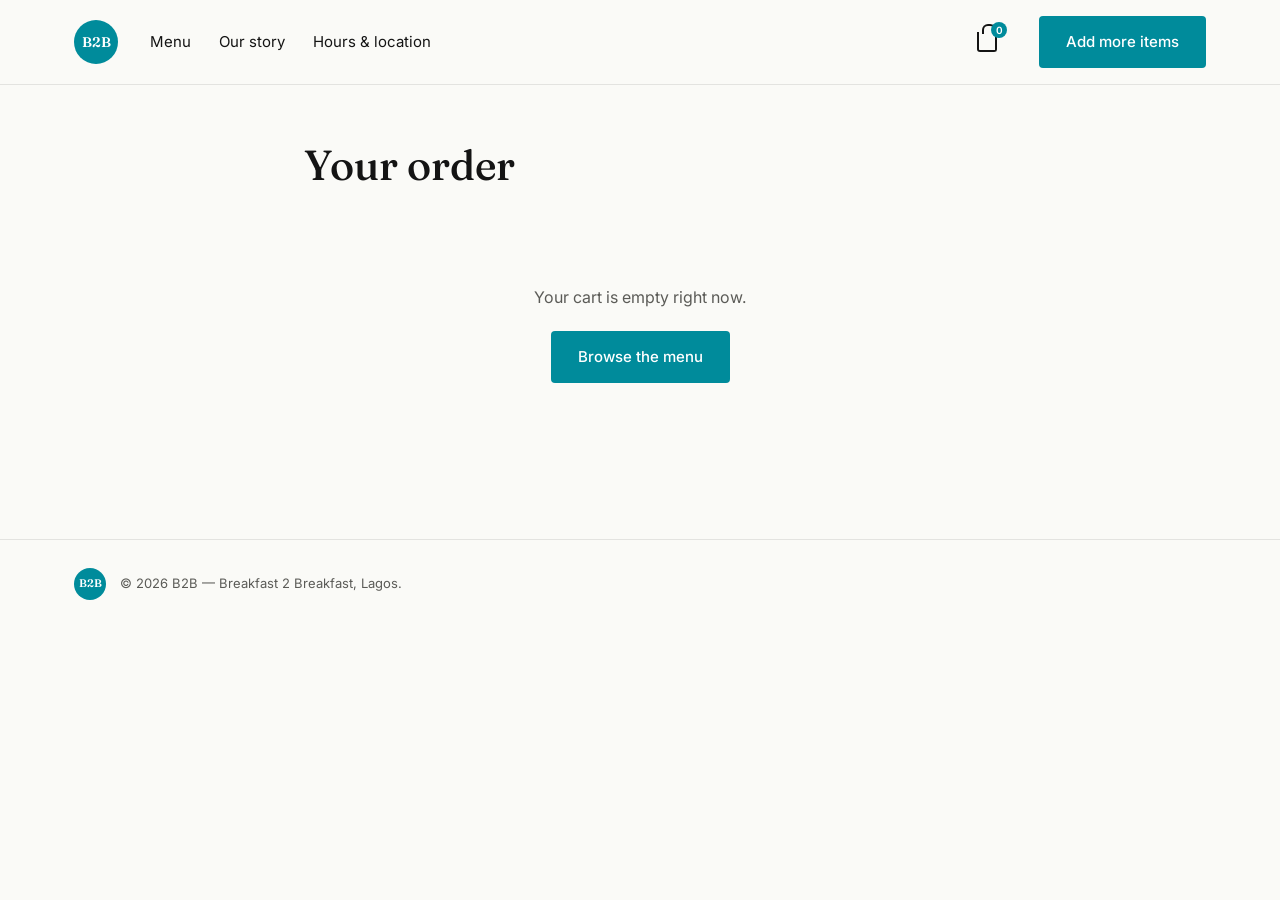
==== cart.html @ af019fbb "Add files via upload" ====
<!DOCTYPE html>
<html lang="en">
<head>
<meta charset="UTF-8">
<meta name="viewport" content="width=device-width, initial-scale=1.0">
<title>Your order — B2B Breakfast 2 Breakfast</title>
<meta name="description" content="Review your order and send it to B2B on WhatsApp.">
<link rel="preconnect" href="https://fonts.googleapis.com">
<link rel="preconnect" href="https://fonts.gstatic.com" crossorigin>
<link href="https://fonts.googleapis.com/css2?family=Fraunces:opsz,wght@9..144,400;9..144,500;9..144,600&family=Inter:wght@400;500;600&display=swap" rel="stylesheet">
<link rel="stylesheet" href="css/styles.css">
</head>
<body>

<header class="site-header">
  <div class="wrap header-inner">
    <a href="index.html" class="logo">
      <span class="logo-mark">B2B</span>
    </a>
    <nav class="main-nav" id="main-nav">
      <a href="menu.html">Menu</a>
      <a href="index.html#story">Our story</a>
      <a href="index.html#hours">Hours &amp; location</a>
    </nav>
    <a href="cart.html" class="cart-link" aria-label="View cart">
      <i class="cart-icon"></i>
      <span class="cart-count" id="cart-count" hidden>0</span>
    </a>
    <a href="menu.html" class="btn btn-primary header-cta">Add more items</a>
    <button class="nav-toggle" id="nav-toggle" aria-label="Toggle navigation" aria-expanded="false">
      <span></span><span></span><span></span>
    </button>
  </div>
</header>

<main>
  <section class="cart-page">
    <div class="wrap cart-wrap">

      <h1>Your order</h1>

      <div id="cart-empty" class="cart-empty" hidden>
        <p>Your cart is empty right now.</p>
        <a href="menu.html" class="btn btn-primary">Browse the menu</a>
      </div>

      <div id="cart-content">
        <div class="cart-content-header">
          <button class="clear-cart-btn" id="clear-cart">Clear cart</button>
        </div>
        <div class="cart-items" id="cart-items"></div>

        <div class="cart-total-row">
          <span>Total</span>
          <span id="cart-total">&#8358;0</span>
        </div>

        <div class="fulfilment-block">
          <p class="fulfilment-label">Fulfilment</p>
          <div class="fulfilment-options">
            <button class="fulfilment-option active" data-type="pickup">Pickup</button>
            <button class="fulfilment-option" data-type="delivery">Delivery</button>
          </div>
          <p class="fulfilment-note">Delivery fee and estimated time are confirmed on WhatsApp.</p>
        </div>

        <div class="checkout-actions">
          <button class="btn btn-ghost btn-block" id="download-receipt">Download receipt</button>
          <a class="btn btn-primary btn-block" id="whatsapp-send" href="#" target="_blank" rel="noopener">Send order on WhatsApp</a>
        </div>

        <p class="checkout-hint">Download the receipt first, then attach it in WhatsApp before sending your message.</p>
      </div>

    </div>
  </section>
</main>

<footer class="site-footer">
  <div class="wrap footer-inner">
    <span class="logo-mark small">B2B</span>
    <p>&copy; <span id="year"></span> B2B &mdash; Breakfast 2 Breakfast, Lagos.</p>
  </div>
</footer>

<script src="js/cart.js"></script>
<script src="js/cart-page.js"></script>
<script src="js/main.js"></script>
</body>
</html>
---- css/styles.css ----
/* ---------- Tokens ---------- */
:root {
  --teal: #008B9B;
  --teal-dark: #00707D;
  --bg: #FAFAF7;
  --surface: #FFFFFF;
  --ink: #141414;
  --ink-muted: #5B5B57;
  --gold: #C9A227;
  --border: rgba(20, 20, 20, 0.1);

  --font-display: 'Fraunces', serif;
  --font-body: 'Inter', sans-serif;

  --wrap: 1180px;
}

* { box-sizing: border-box; }
html { scroll-behavior: smooth; }

body {
  margin: 0;
  background: var(--bg);
  color: var(--ink);
  font-family: var(--font-body);
  font-size: 16px;
  line-height: 1.6;
  -webkit-font-smoothing: antialiased;
}

a { color: inherit; text-decoration: none; }

.wrap {
  max-width: var(--wrap);
  margin: 0 auto;
  padding: 0 24px;
}

h1, h2, h3 {
  font-family: var(--font-display);
  font-weight: 500;
  line-height: 1.15;
  margin: 0;
}

h2 { font-size: clamp(28px, 3.5vw, 40px); max-width: 20ch; }
h3 { font-size: 20px; }

p { margin: 0; color: var(--ink-muted); max-width: 65ch; }

:focus-visible {
  outline: 2px solid var(--teal);
  outline-offset: 3px;
}

@media (prefers-reduced-motion: reduce) {
  * { animation: none !important; transition: none !important; }
  html { scroll-behavior: auto; }
}

/* ---------- Buttons ---------- */
.btn {
  display: inline-flex;
  align-items: center;
  justify-content: center;
  padding: 13px 26px;
  border-radius: 4px;
  font-family: var(--font-body);
  font-weight: 500;
  font-size: 15px;
  border: 1px solid transparent;
  cursor: pointer;
  transition: background-color 0.15s ease, border-color 0.15s ease, transform 0.15s ease;
}
.btn:active { transform: scale(0.97); }
.btn:disabled { opacity: 0.6; cursor: default; transform: none; }

.btn-primary {
  background: var(--teal);
  color: #fff;
}
.btn-primary:hover { background: var(--teal-dark); }

.btn-ghost {
  background: transparent;
  border-color: var(--border);
  color: var(--ink);
}
.btn-ghost:hover { border-color: var(--ink); }

/* ---------- Header ---------- */
.site-header {
  position: sticky;
  top: 0;
  background: var(--bg);
  border-bottom: 1px solid var(--border);
  z-index: 50;
}

.header-inner {
  display: flex;
  align-items: center;
  gap: 32px;
  padding-top: 16px;
  padding-bottom: 16px;
}

.logo-mark {
  display: inline-flex;
  align-items: center;
  justify-content: center;
  width: 44px;
  height: 44px;
  border-radius: 50%;
  background: var(--teal);
  color: #fff;
  font-family: var(--font-display);
  font-size: 14px;
  font-weight: 600;
}
.logo-mark.small { width: 32px; height: 32px; font-size: 11px; }

.main-nav {
  display: flex;
  gap: 28px;
  margin-right: auto;
  font-size: 15px;
}

.header-cta { margin-left: 0; }

.cart-link {
  position: relative;
  display: inline-flex;
  align-items: center;
  justify-content: center;
  width: 40px;
  height: 40px;
}

.cart-icon {
  width: 20px;
  height: 20px;
  border: 2px solid var(--ink);
  border-top: none;
  border-radius: 0 0 3px 3px;
  position: relative;
}
.cart-icon::before {
  content: "";
  position: absolute;
  top: -8px;
  left: 3px;
  width: 10px;
  height: 8px;
  border: 2px solid var(--ink);
  border-bottom: none;
  border-radius: 6px 6px 0 0;
}

.cart-count {
  position: absolute;
  top: 0;
  right: 0;
  min-width: 16px;
  height: 16px;
  padding: 0 4px;
  border-radius: 8px;
  background: var(--teal);
  color: #fff;
  font-size: 10px;
  font-weight: 600;
  display: flex;
  align-items: center;
  justify-content: center;
}
.cart-count.pop {
  animation: cart-pop 0.3s ease;
}

@keyframes cart-pop {
  0% { transform: scale(1); }
  40% { transform: scale(1.35); }
  100% { transform: scale(1); }
}

.nav-toggle {
  display: none;
  flex-direction: column;
  gap: 5px;
  background: none;
  border: none;
  padding: 8px;
  cursor: pointer;
}
.nav-toggle span {
  width: 22px;
  height: 2px;
  background: var(--ink);
}

@media (max-width: 760px) {
  .main-nav {
    display: none;
    order: 3;
    width: 100%;
    flex-direction: column;
    gap: 16px;
    padding-top: 16px;
  }
  .main-nav.open { display: flex; }
  .header-inner { flex-wrap: wrap; }
  .header-cta { display: none; }
  .nav-toggle { display: flex; margin-left: auto; }
}

/* ---------- Hero ---------- */
.hero { padding: 72px 0 56px; }

.serving-chip {
  display: inline-flex;
  align-items: center;
  gap: 8px;
  padding: 7px 14px;
  border: 1px solid var(--border);
  border-radius: 999px;
  font-size: 13px;
  color: var(--ink-muted);
  margin-bottom: 28px;
}

.serving-chip .dot {
  width: 7px;
  height: 7px;
  border-radius: 50%;
  background: var(--teal);
}

.hero-headline {
  font-size: clamp(38px, 6vw, 68px);
  max-width: 15ch;
  margin-bottom: 24px;
}

.hero-sub {
  font-size: 18px;
  max-width: 52ch;
  margin-bottom: 36px;
}

.hero-actions { display: flex; gap: 16px; flex-wrap: wrap; }

/* ---------- Ribbon ---------- */
.ribbon {
  background: var(--ink);
  color: var(--bg);
  overflow: hidden;
  padding: 14px 0;
}

.ribbon-track {
  display: flex;
  gap: 20px;
  white-space: nowrap;
  width: max-content;
  font-size: 14px;
  letter-spacing: 0.02em;
  animation: scroll-ribbon 28s linear infinite;
}

@keyframes scroll-ribbon {
  from { transform: translateX(0); }
  to { transform: translateX(-50%); }
}

/* ---------- Categories ---------- */
.categories { padding: 88px 0; }
.categories h2 { margin-bottom: 40px; }

.category-grid {
  display: grid;
  grid-template-columns: repeat(4, 1fr);
  gap: 24px;
}

.category-card {
  display: block;
  background: var(--surface);
  border: 1px solid var(--border);
  border-radius: 6px;
  overflow: hidden;
  transition: transform 0.2s ease, box-shadow 0.2s ease;
  opacity: 0;
  transform: translateY(16px);
}
.category-card.in-view {
  opacity: 1;
  transform: translateY(0);
}
.category-card:hover {
  transform: translateY(-3px);
  box-shadow: 0 8px 20px rgba(20,20,20,0.06);
}
.category-grid .category-card:nth-child(1) { transition-delay: 0s; }
.category-grid .category-card:nth-child(2) { transition-delay: 0.08s; }
.category-grid .category-card:nth-child(3) { transition-delay: 0.16s; }
.category-grid .category-card:nth-child(4) { transition-delay: 0.24s; }

.category-photo {
  aspect-ratio: 4/3;
  background: linear-gradient(135deg, #E1F0F1, #CFE8EA);
}

.category-card h3, .category-card p { padding: 0 18px; }
.category-card h3 { margin-top: 18px; margin-bottom: 8px; }
.category-card p { margin-bottom: 20px; font-size: 14px; }

@media (max-width: 900px) {
  .category-grid { grid-template-columns: repeat(2, 1fr); }
}
@media (max-width: 520px) {
  .category-grid { grid-template-columns: 1fr; }
}

/* ---------- Story ---------- */
.story { padding: 88px 0; }

.story-inner {
  display: grid;
  grid-template-columns: 1.1fr 0.9fr;
  gap: 56px;
  align-items: center;
}

.story-copy {
  opacity: 0;
  transform: translateY(16px);
  transition: opacity 0.5s ease, transform 0.5s ease;
}
.story-copy.in-view { opacity: 1; transform: translateY(0); }

.story-copy h2 { margin-bottom: 20px; }
.story-copy p { margin-bottom: 16px; }

.story-visual {
  aspect-ratio: 4/5;
  background: var(--teal);
  border-radius: 6px;
  position: relative;
}
.story-visual::after {
  content: "";
  position: absolute;
  inset: 18px;
  border: 1px solid rgba(255,255,255,0.35);
  border-radius: 4px;
}

@media (max-width: 800px) {
  .story-inner { grid-template-columns: 1fr; }
  .story-visual { order: -1; }
}

/* ---------- Hours ---------- */
.hours { padding: 72px 0 96px; }

.hours-inner {
  display: grid;
  grid-template-columns: 1fr 1fr;
  gap: 40px;
  border-top: 1px solid var(--border);
  padding-top: 56px;
}

.hours-block h2 { margin-bottom: 14px; font-size: 24px; }
.hours-line { font-size: 17px; color: var(--ink); margin-bottom: 20px; }

@media (max-width: 700px) {
  .hours-inner { grid-template-columns: 1fr; }
}

/* ---------- Footer ---------- */
.site-footer {
  border-top: 1px solid var(--border);
  padding: 28px 0;
}

.footer-inner {
  display: flex;
  align-items: center;
  gap: 14px;
  font-size: 13px;
  color: var(--ink-muted);
}

/* ---------- Menu page ---------- */
.menu-intro { padding: 56px 0 28px; }
.menu-intro h1 { font-size: clamp(32px, 5vw, 48px); margin-bottom: 14px; }

.menu-controls-wrap {
  position: sticky;
  top: 77px;
  background: var(--bg);
  border-bottom: 1px solid var(--border);
  z-index: 40;
  padding-bottom: 14px;
}

.search-bar {
  display: flex;
  align-items: center;
  gap: 10px;
  background: var(--surface);
  border: 1px solid var(--border);
  border-radius: 6px;
  padding: 12px 16px;
  margin-bottom: 16px;
}

.search-icon {
  width: 15px;
  height: 15px;
  border: 2px solid var(--ink-muted);
  border-radius: 50%;
  position: relative;
  flex-shrink: 0;
}
.search-icon::after {
  content: "";
  position: absolute;
  width: 6px;
  height: 2px;
  background: var(--ink-muted);
  bottom: -4px;
  right: -5px;
  transform: rotate(45deg);
}

.search-bar input {
  border: none;
  background: none;
  outline: none;
  font-family: var(--font-body);
  font-size: 15px;
  width: 100%;
  color: var(--ink);
}

.category-tabs {
  display: flex;
  gap: 10px;
  overflow-x: auto;
  scrollbar-width: none;
}
.category-tabs::-webkit-scrollbar { display: none; }

.tab {
  flex-shrink: 0;
  padding: 8px 16px;
  border-radius: 999px;
  border: 1px solid var(--border);
  background: var(--surface);
  font-family: var(--font-body);
  font-size: 14px;
  color: var(--ink-muted);
  cursor: pointer;
  white-space: nowrap;
  transition: background-color 0.15s ease, border-color 0.15s ease, color 0.15s ease;
}
.tab.active {
  background: var(--ink);
  border-color: var(--ink);
  color: var(--bg);
}

.menu-list { padding: 40px 0 96px; }

#menu-sections.fade-refresh {
  animation: fade-in-up 0.25s ease;
}

@keyframes fade-in-up {
  from { opacity: 0; transform: translateY(8px); }
  to { opacity: 1; transform: translateY(0); }
}

.skeleton-row {
  display: flex;
  align-items: center;
  gap: 16px;
  padding: 16px 0;
  border-bottom: 1px solid var(--border);
}

.skeleton-block {
  background: linear-gradient(90deg, var(--border) 25%, rgba(20,20,20,0.06) 50%, var(--border) 75%);
  background-size: 200% 100%;
  animation: skeleton-shimmer 1.4s ease-in-out infinite;
  border-radius: 6px;
}

.skeleton-photo { width: 64px; height: 64px; flex-shrink: 0; }
.skeleton-lines { flex: 1; display: flex; flex-direction: column; gap: 8px; }
.skeleton-line { height: 12px; border-radius: 4px; }
.skeleton-line.short { width: 40%; }

@keyframes skeleton-shimmer {
  0% { background-position: 200% 0; }
  100% { background-position: -200% 0; }
}

.empty-state {
  text-align: center;
  padding: 60px 0;
  font-size: 16px;
  max-width: none;
}

.menu-category { margin-bottom: 56px; }

.menu-category-header { margin-bottom: 20px; }
.menu-category-header h2 { font-size: 26px; margin-bottom: 6px; }
.bar-note { font-size: 13px; color: var(--gold); font-style: italic; }

.menu-items {
  display: flex;
  flex-direction: column;
}

.menu-item {
  display: flex;
  align-items: center;
  gap: 16px;
  padding: 16px 0;
  border-bottom: 1px solid var(--border);
}

.menu-item-photo {
  width: 64px;
  height: 64px;
  border-radius: 6px;
  background: linear-gradient(135deg, #E1F0F1, #CFE8EA);
  flex-shrink: 0;
}

.menu-item-info { flex: 1; min-width: 0; }

.menu-item-top {
  display: flex;
  justify-content: space-between;
  gap: 12px;
  align-items: baseline;
}

.menu-item-top h4 {
  font-family: var(--font-display);
  font-size: 17px;
  font-weight: 500;
  margin: 0;
}

.menu-item-price {
  font-size: 14px;
  font-weight: 600;
  color: var(--teal-dark);
  white-space: nowrap;
}

.menu-item-desc {
  font-size: 13px;
  margin-top: 4px;
  color: var(--ink-muted);
  display: -webkit-box;
  -webkit-line-clamp: 2;
  -webkit-box-orient: vertical;
  overflow: hidden;
}

.btn-add {
  flex-shrink: 0;
  background: transparent;
  border: 1px solid var(--teal);
  color: var(--teal-dark);
  border-radius: 4px;
  padding: 8px 16px;
  font-family: var(--font-body);
  font-size: 13px;
  font-weight: 600;
  cursor: pointer;
  transition: background-color 0.15s ease, color 0.15s ease, transform 0.15s ease;
}
.btn-add:hover { background: var(--teal); color: #fff; }
.btn-add.added {
  background: var(--teal);
  color: #fff;
  transform: scale(1.06);
}

.dine-in-badge {
  flex-shrink: 0;
  font-size: 11px;
  color: var(--gold);
  border: 1px solid var(--gold);
  border-radius: 999px;
  padding: 5px 10px;
  white-space: nowrap;
}

@media (max-width: 600px) {
  .menu-controls-wrap { top: 65px; }
  .menu-item { align-items: flex-start; }
}

/* ---------- Cart page ---------- */
.cart-page { padding: 56px 0 96px; }
.cart-wrap { max-width: 720px; }
.cart-page h1 { font-size: clamp(30px, 5vw, 42px); margin-bottom: 36px; }

.cart-empty {
  text-align: center;
  padding: 60px 0;
}
.cart-empty p { margin: 0 auto 20px; }

.cart-content-header {
  display: flex;
  justify-content: flex-end;
  padding-bottom: 8px;
}

.clear-cart-btn {
  background: none;
  border: none;
  font-family: var(--font-body);
  font-size: 13px;
  color: var(--ink-muted);
  text-decoration: underline;
  cursor: pointer;
  padding: 4px 0;
}
.clear-cart-btn:hover { color: var(--ink); }

.cart-items { border-top: 1px solid var(--border); }

.cart-row {
  display: grid;
  grid-template-columns: 1fr auto auto auto;
  align-items: center;
  gap: 16px;
  padding: 18px 0;
  border-bottom: 1px solid var(--border);
  transition: opacity 0.25s ease, transform 0.25s ease, max-height 0.25s ease;
  max-height: 100px;
}
.cart-row.removing {
  opacity: 0;
  transform: translateX(12px);
}

.qty-value {
  font-size: 14px;
  min-width: 16px;
  text-align: center;
  display: inline-block;
  transition: transform 0.15s ease;
}
.qty-value.bump { transform: scale(1.3); }

.cart-row-name { font-family: var(--font-display); font-size: 16px; color: var(--ink); margin: 0; }
.cart-row-price { font-size: 12px; margin: 2px 0 0; }

.qty-stepper {
  display: flex;
  align-items: center;
  gap: 10px;
  border: 1px solid var(--border);
  border-radius: 999px;
  padding: 4px 10px;
}

.qty-btn {
  background: none;
  border: none;
  font-size: 16px;
  cursor: pointer;
  color: var(--ink);
  width: 20px;
  line-height: 1;
}


.cart-row-total {
  font-size: 14px;
  font-weight: 600;
  color: var(--ink);
  white-space: nowrap;
}

.remove-btn {
  background: none;
  border: none;
  font-size: 20px;
  color: var(--ink-muted);
  cursor: pointer;
  line-height: 1;
}
.remove-btn:hover { color: var(--ink); }

.cart-total-row {
  display: flex;
  justify-content: space-between;
  padding: 24px 0;
  font-family: var(--font-display);
  font-size: 22px;
  border-bottom: 1px solid var(--border);
}
.cart-total-row span:last-child { color: var(--teal-dark); }

.fulfilment-block { padding: 28px 0; border-bottom: 1px solid var(--border); }
.fulfilment-label { font-size: 13px; color: var(--ink-muted); margin-bottom: 12px; }

.fulfilment-options { display: flex; gap: 10px; margin-bottom: 14px; }

.fulfilment-option {
  flex: 1;
  padding: 12px;
  border-radius: 6px;
  border: 1px solid var(--border);
  background: var(--surface);
  font-family: var(--font-body);
  font-size: 14px;
  font-weight: 500;
  color: var(--ink-muted);
  cursor: pointer;
  text-align: center;
}
.fulfilment-option.active {
  border-color: var(--teal);
  border-width: 2px;
  color: var(--teal-dark);
}

.fulfilment-note { font-size: 12px; }

.checkout-actions {
  display: flex;
  flex-direction: column;
  gap: 12px;
  padding-top: 28px;
}

.btn-block { width: 100%; }

.checkout-hint {
  font-size: 12px;
  text-align: center;
  margin-top: 14px;
}

@media (max-width: 560px) {
  .cart-row {
    grid-template-columns: 1fr auto;
    grid-template-areas:
      "info remove"
      "stepper total";
    row-gap: 10px;
  }
  .cart-row-info { grid-area: info; }
  .remove-btn { grid-area: remove; justify-self: end; }
  .qty-stepper { grid-area: stepper; }
  .cart-row-total { grid-area: total; justify-self: end; }
}
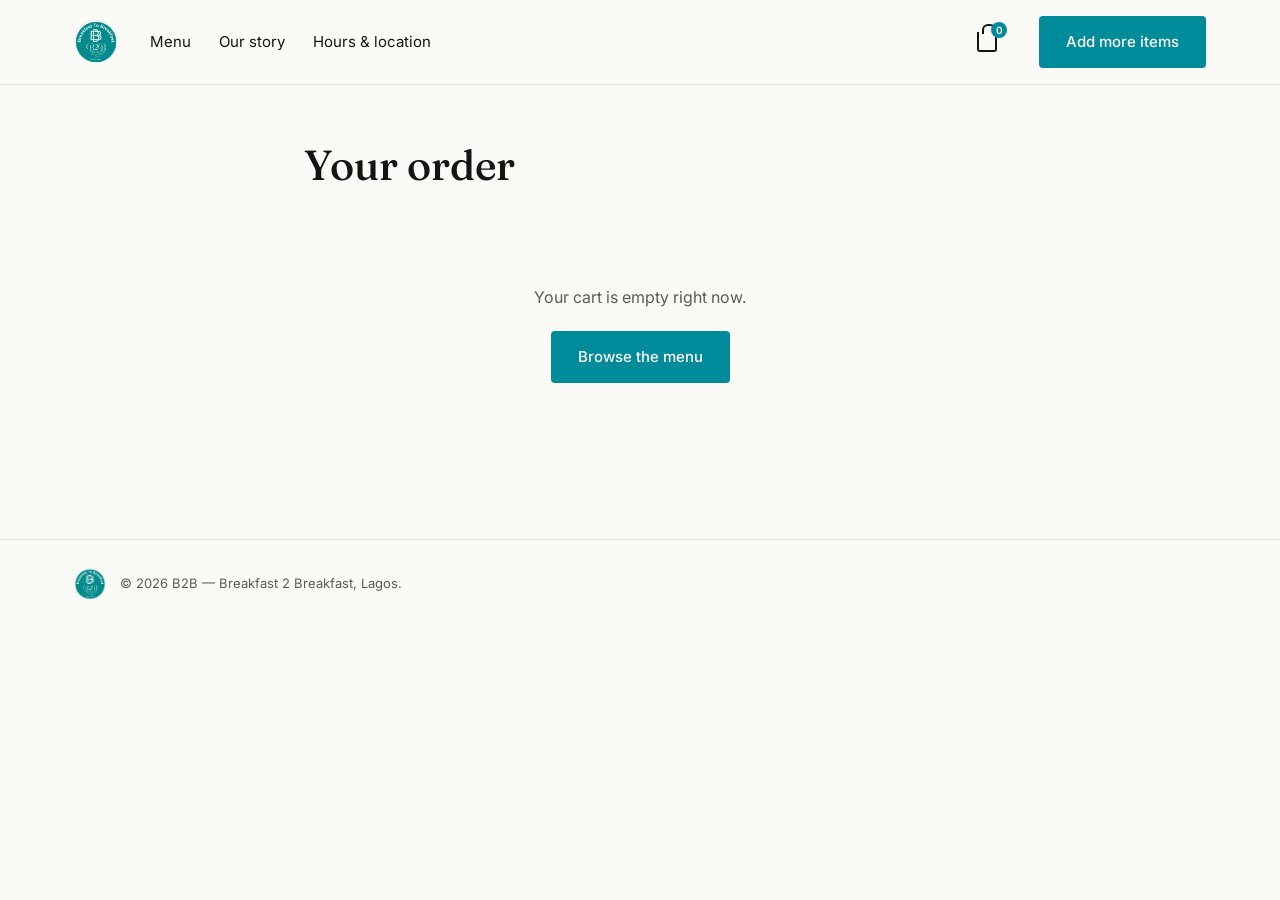
==== commit c2071750: "Replace placeholder logo with real B2B logo across header, footer, favicon, and receipt" ====
--- a/cart.html
+++ b/cart.html
@@ -8,6 +8,7 @@
 <link rel="preconnect" href="https://fonts.googleapis.com">
 <link rel="preconnect" href="https://fonts.gstatic.com" crossorigin>
 <link href="https://fonts.googleapis.com/css2?family=Fraunces:opsz,wght@9..144,400;9..144,500;9..144,600&family=Inter:wght@400;500;600&display=swap" rel="stylesheet">
+<link rel="icon" href="assets/logo.png" type="image/png">
 <link rel="stylesheet" href="css/styles.css">
 </head>
 <body>
@@ -15,7 +16,7 @@
 <header class="site-header">
   <div class="wrap header-inner">
     <a href="index.html" class="logo">
-      <span class="logo-mark">B2B</span>
+      <img src="assets/logo.png" alt="B2B - Breakfast 2 Breakfast" class="logo-mark">
     </a>
     <nav class="main-nav" id="main-nav">
       <a href="menu.html">Menu</a>
@@ -64,6 +65,34 @@
           <p class="fulfilment-note">Delivery fee and estimated time are confirmed on WhatsApp.</p>
         </div>
 
+        <div class="details-block">
+          <p class="fulfilment-label">Your details</p>
+          <div class="details-rule"></div>
+
+          <div class="field">
+            <label for="customer-name">Name</label>
+            <input type="text" id="customer-name" placeholder="Your full name">
+            <span class="field-error" id="error-name" hidden>Name is required.</span>
+          </div>
+
+          <div class="field">
+            <label for="customer-phone">Phone number</label>
+            <input type="tel" id="customer-phone" placeholder="e.g. 0803 123 4567">
+            <span class="field-error" id="error-phone" hidden>Phone number is required.</span>
+          </div>
+
+          <div class="field" id="address-field">
+            <label for="customer-address">Delivery address</label>
+            <textarea id="customer-address" rows="2" placeholder="Street, area, landmark"></textarea>
+            <span class="field-error" id="error-address" hidden>Delivery address is required.</span>
+          </div>
+
+          <div class="field">
+            <label for="customer-notes">Extra notes <span class="optional-tag">(optional)</span></label>
+            <textarea id="customer-notes" rows="2" placeholder="Any special requests"></textarea>
+          </div>
+        </div>
+
         <div class="checkout-actions">
           <button class="btn btn-ghost btn-block" id="download-receipt">Download receipt</button>
           <a class="btn btn-primary btn-block" id="whatsapp-send" href="#" target="_blank" rel="noopener">Send order on WhatsApp</a>
@@ -76,9 +105,20 @@
   </section>
 </main>
 
+<div class="modal-overlay" id="clear-modal" hidden>
+  <div class="modal-card">
+    <h3>Clear your order?</h3>
+    <p>This will remove all items from your cart. This can't be undone.</p>
+    <div class="modal-actions">
+      <button class="btn btn-ghost" id="modal-cancel">Cancel</button>
+      <button class="btn btn-danger" id="modal-confirm">Clear cart</button>
+    </div>
+  </div>
+</div>
+
 <footer class="site-footer">
   <div class="wrap footer-inner">
-    <span class="logo-mark small">B2B</span>
+    <img src="assets/logo.png" alt="B2B - Breakfast 2 Breakfast" class="logo-mark small">
     <p>&copy; <span id="year"></span> B2B &mdash; Breakfast 2 Breakfast, Lagos.</p>
   </div>
 </footer>
--- a/css/styles.css
+++ b/css/styles.css
@@ -106,19 +106,13 @@
 }
 
 .logo-mark {
-  display: inline-flex;
-  align-items: center;
-  justify-content: center;
+  display: block;
   width: 44px;
   height: 44px;
   border-radius: 50%;
-  background: var(--teal);
-  color: #fff;
-  font-family: var(--font-display);
-  font-size: 14px;
-  font-weight: 600;
-}
-.logo-mark.small { width: 32px; height: 32px; font-size: 11px; }
+  object-fit: cover;
+}
+.logo-mark.small { width: 32px; height: 32px; }
 
 .main-nav {
   display: flex;
@@ -742,6 +736,90 @@
 
 .fulfilment-note { font-size: 12px; }
 
+.details-block {
+  padding: 28px;
+  margin: 28px 0;
+  background: var(--surface);
+  border: 1px solid var(--border);
+  border-radius: 8px;
+}
+
+.details-block .fulfilment-label {
+  font-family: var(--font-display);
+  font-size: 18px;
+  font-weight: 500;
+  color: var(--ink);
+  text-transform: none;
+  letter-spacing: normal;
+  margin-bottom: 6px;
+}
+
+.details-rule {
+  width: 32px;
+  height: 2px;
+  background: var(--gold);
+  margin-bottom: 22px;
+}
+
+.field { margin-bottom: 20px; }
+.field:last-child { margin-bottom: 0; }
+
+.field label {
+  display: block;
+  font-size: 11px;
+  letter-spacing: 0.06em;
+  text-transform: uppercase;
+  color: var(--ink-muted);
+  margin-bottom: 8px;
+  font-weight: 600;
+}
+
+.optional-tag {
+  font-weight: 400;
+  text-transform: none;
+  letter-spacing: normal;
+  color: var(--ink-muted);
+}
+
+.field input,
+.field textarea {
+  width: 100%;
+  border: 1px solid var(--border);
+  border-radius: 6px;
+  padding: 13px 16px;
+  font-family: var(--font-body);
+  font-size: 15px;
+  color: var(--ink);
+  background: var(--bg);
+  resize: vertical;
+  transition: border-color 0.2s ease, box-shadow 0.2s ease, background-color 0.2s ease;
+}
+
+.field input::placeholder,
+.field textarea::placeholder {
+  color: rgba(20, 20, 20, 0.35);
+}
+
+.field input:hover,
+.field textarea:hover {
+  border-color: rgba(20, 20, 20, 0.22);
+}
+
+.field input:focus,
+.field textarea:focus {
+  outline: none;
+  border-color: var(--teal);
+  background: var(--surface);
+  box-shadow: 0 0 0 3px rgba(0, 139, 155, 0.14);
+}
+
+.field-error {
+  display: block;
+  font-size: 12px;
+  color: #B3261E;
+  margin-top: 6px;
+}
+
 .checkout-actions {
   display: flex;
   flex-direction: column;
@@ -770,3 +848,60 @@
   .qty-stepper { grid-area: stepper; }
   .cart-row-total { grid-area: total; justify-self: end; }
 }
+
+/* ---------- Clear cart modal ---------- */
+.btn-danger {
+  background: transparent;
+  border: 1px solid #B3261E;
+  color: #B3261E;
+}
+.btn-danger:hover { background: #B3261E; color: #fff; }
+
+.modal-overlay[hidden] {
+  display: none;
+}
+
+.modal-overlay {
+  position: fixed;
+  inset: 0;
+  background: rgba(20, 20, 20, 0.45);
+  display: flex;
+  align-items: center;
+  justify-content: center;
+  padding: 24px;
+  z-index: 100;
+  opacity: 0;
+  transition: opacity 0.2s ease;
+}
+.modal-overlay.open { opacity: 1; }
+
+.modal-card {
+  background: var(--surface);
+  border-radius: 8px;
+  padding: 28px;
+  max-width: 380px;
+  width: 100%;
+  transform: translateY(10px) scale(0.97);
+  transition: transform 0.2s ease;
+  box-shadow: 0 20px 50px rgba(20, 20, 20, 0.18);
+}
+.modal-overlay.open .modal-card {
+  transform: translateY(0) scale(1);
+}
+
+.modal-card h3 {
+  font-size: 20px;
+  margin-bottom: 10px;
+}
+
+.modal-card p {
+  font-size: 14px;
+  margin-bottom: 22px;
+}
+
+.modal-actions {
+  display: flex;
+  gap: 10px;
+  justify-content: flex-end;
+}
+.modal-actions .btn { padding: 10px 20px; font-size: 14px; }
